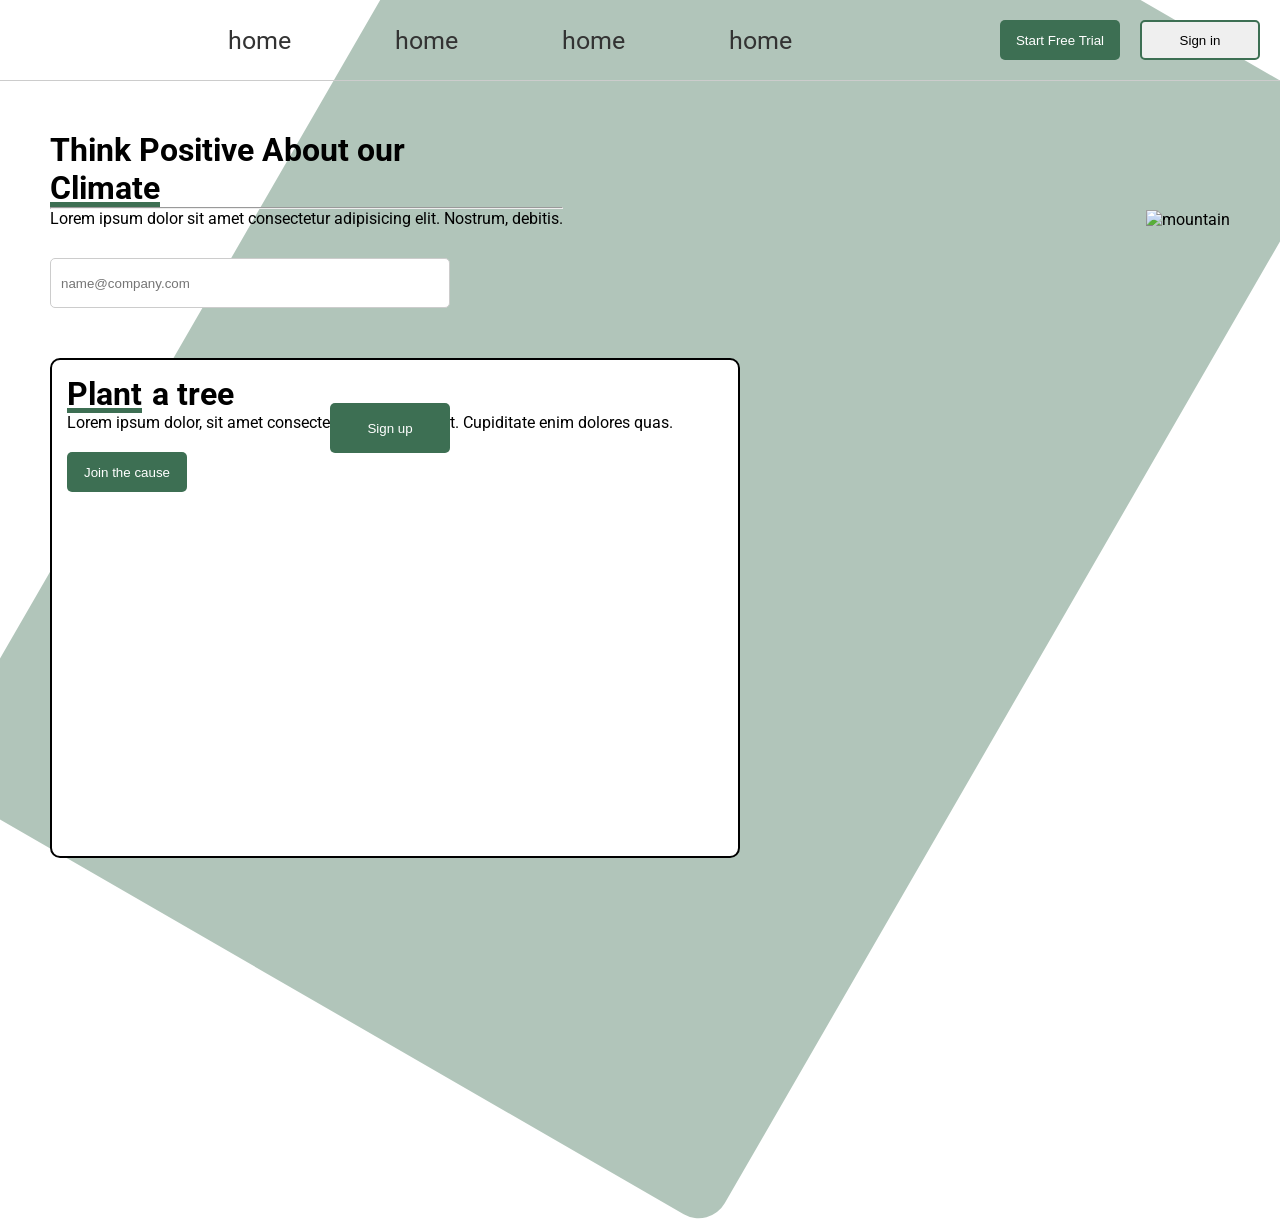
==== index.html @ 631e4ffd "publish" ====
<!DOCTYPE html>
<html lang="en">

<head>
    <meta charset="UTF-8">
    <meta name="viewport" content="width=device-width, initial-scale=1.0">
    <link rel="stylesheet" href="./style.css">
    <title>Document</title>
</head>

<body>
    <div class="container">
        <div class="con-2"></div>
        <div class="navbar">
            <div class="image"><img src="https://pngimg.com/d/tree_PNG92779.png" alt=""></div>
            <div class="links">
                <a href="">home</a>
                <a href="">home</a>
                <a href="">home</a>
                <a href="">home</a>
            </div>
            <div class="buttons">
                <div class="b-1">
                    <button>Start Free Trial</button>
                </div>
                <div class="b-2">
                    <button>Sign in</button>
                </div>
            </div>
        </div>

        <main>
            <div class="main">
                <div class="m-1">
                    <h1>Think Positive About our <h1 class="cli">Climate</h1>
                    </h1>
                </div>
                <hr>
                <p>Lorem ipsum dolor sit amet consectetur adipisicing elit. Nostrum, debitis.</p>
                <div class="name-company">
                    <input type="text" placeholder="name@company.com">
                    <button class="sign">Sign up</button>
                </div>
            </div>
            <div class="m-2">
                <img src="https://upload.wikimedia.org/wikipedia/commons/thumb/e/e7/Everest_North_Face_toward_Base_Camp_Tibet_Luca_Galuzzi_2006.jpg/500px-Everest_North_Face_toward_Base_Camp_Tibet_Luca_Galuzzi_2006.jpg"
                    alt="mountain">
            </div>
        </main>
        <main2>
            <div class="main-2">
                <div class="h1-c">
                <h1 class="plant">Plant</h1>
                <h1>a tree</h1>
                </div>
                <p>Lorem ipsum dolor, sit amet consectetur adipisicing elit. Cupiditate enim dolores quas.</p>
                <button>Join the cause</button>
                <div class="img-2"></div>
            </div>
        </main2>
    </div>
    <script src="./app.js"></script>
</body>

</html>
---- style.css ----
@import url('https://fonts.googleapis.com/css2?family=Roboto:ital,wght@0,100..900;1,100..900&display=swap');
*{
    box-sizing: border-box;
    margin: 0;
    padding: 0;
}
body{
    font-family: 'Roboto', sans-serif;
}
.navbar{
    display: flex;
    justify-content: space-between;
    align-items: center;
    padding: 20px;
    border-bottom: 1px solid #ccc;
    img{
        width: 50px;
    }
    a{
        text-decoration: none;
        color: #333;
        margin: 0 50px;
        font-size: 25px;
    }
    .buttons{
        display: flex;
        gap: 20px;
    }
    .b-1 button{
        width: 120px;
        height: 40px;
        background-color: #3D6F53;
        color: #ffffff;
        border: none;
        border-radius: 5px;
        cursor: pointer;
    }
    .b-2 button{
        width: 120px;
        height: 40px;
        color: #000000;
        border: none;
        border-radius: 5px;
        cursor: pointer;
        border: 2px solid #3D6F53;
    }
}
main{
    display: flex;
    justify-content: space-between;
    align-items: center;
    padding: 50px;
    .m-1{
        flex-direction: column;
        gap: 20px;
    }
    img{
        width: 700px;
    }
}
.name-company{
    margin-top: 30px;
}
input{
    width: 400px;
    height: 50px;
    padding: 10px;
    border: 1px solid #ccc;
    border-radius: 5px;
    position: relative;
}
.sign{
    width: 120px;
    height: 50px;
    background-color: #3D6F53;
    color: #ffffff;
    border: none;
    border-radius: 5px;
    cursor: pointer;
    position: absolute;
    left: 330px;
    top: 403px;
}
.con-2{
    width: 100%;
    height: 100vh;
    background-color: #3D6F53;
    position: absolute;
    filter: opacity(0.4);
    z-index: -1;
    transform: rotate(120deg);
    border-radius: 30px;
}
.main-2{
    width: 690px;
    height: 500px;
    border: #000000 solid 2px;
    border-radius: 10px;
    background-color: white;
    margin-left: 50px;
    padding: 15px;
    .img-2{
        width: 660px;
        height: 300px;
        margin-top: 10px;
        background-image: url('https://encrypted-tbn0.gstatic.com/images?q=tbn:ANd9GcSg_S6kpw65JFDvkDGASlYN0Ro145wyhunEUQ&s');
        background-size: cover;
    }
    button{
        width: 120px;
        height: 40px;
        background-color: #3D6F53;
        color: #ffffff;
        border: none;
        border-radius: 5px;
        cursor: pointer;
        margin-top: 20px;
    }
}
.h1-c{
    display: flex;
    gap: 10px;
    .plant{
        text-decoration: underline #3D6F53 5px;
    }
}
.cli{
    text-decoration: underline #3D6F53 5px;
}
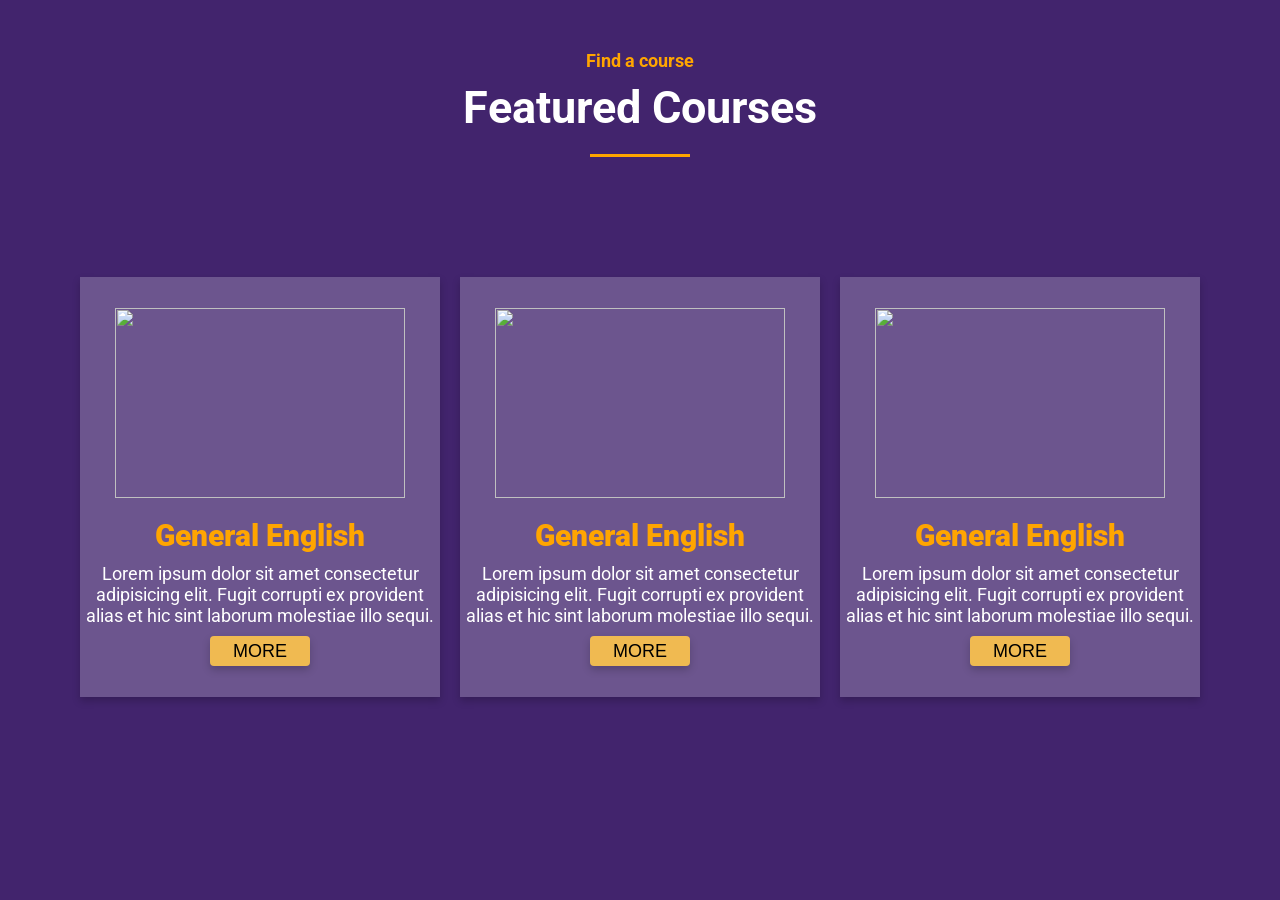
==== commit 15a38faf: "commit just commmit" ====
--- a/index.html
+++ b/index.html
@@ -2,64 +2,54 @@
 <html lang="en">
 
 <head>
-    <meta charset="UTF-8">
-    <meta name="viewport" content="width=device-width, initial-scale=1.0">
-    <link rel="stylesheet" href="./style.css">
-    <title>Document</title>
+  <meta charset="UTF-8" />
+  <meta name="viewport" content="width=device-width, initial-scale=1.0" />
+  <link rel="stylesheet" href="./style.css" />
+  <title>Travel Destination</title>
 </head>
 
 <body>
-    <div class="container">
-        <div class="con-2"></div>
-        <div class="navbar">
-            <div class="image"><img src="https://pngimg.com/d/tree_PNG92779.png" alt=""></div>
-            <div class="links">
-                <a href="">home</a>
-                <a href="">home</a>
-                <a href="">home</a>
-                <a href="">home</a>
-            </div>
-            <div class="buttons">
-                <div class="b-1">
-                    <button>Start Free Trial</button>
-                </div>
-                <div class="b-2">
-                    <button>Sign in</button>
-                </div>
-            </div>
-        </div>
+  <div class="container">
+    <p class="course">Find a course</p>
+    <h1 class="feature">Featured Courses</h1>
+    <hr>
+    <div class="cards">
+      <div class="card-1">
+        <img
+          src="https://encrypted-tbn2.gstatic.com/images?q=tbn:ANd9GcSwF0WdGCqEavUV9kc5QDxJSYuYxbTTiNE6s2MejQyag0TqH0gz"
+          alt="">
+        <h1>General English</h1>
+        <p>Lorem ipsum dolor sit amet consectetur adipisicing elit. Fugit corrupti ex provident alias et hic sint
+          laborum molestiae illo sequi.</p>
+        <button>MORE</button>
+      </div>
+      <div class="card-1">
+        <img
+          src="https://encrypted-tbn2.gstatic.com/images?q=tbn:ANd9GcSwF0WdGCqEavUV9kc5QDxJSYuYxbTTiNE6s2MejQyag0TqH0gz"
+          alt="">
+        <h1>General English</h1>
+        <p>Lorem ipsum dolor sit amet consectetur adipisicing elit. Fugit corrupti ex provident alias et hic sint
+          laborum molestiae illo sequi.</p>
+        <button>MORE</button>
+      </div>
+      <div class="card-1">
+        <img
+          src="https://encrypted-tbn2.gstatic.com/images?q=tbn:ANd9GcSwF0WdGCqEavUV9kc5QDxJSYuYxbTTiNE6s2MejQyag0TqH0gz"
+          alt="">
+        <h1>General English</h1>
+        <p>Lorem ipsum dolor sit amet consectetur adipisicing elit. Fugit corrupti ex provident alias et hic sint
+          laborum molestiae illo sequi.</p>
+        <button>MORE</button>
+      </div>
+    </div>
 
-        <main>
-            <div class="main">
-                <div class="m-1">
-                    <h1>Think Positive About our <h1 class="cli">Climate</h1>
-                    </h1>
-                </div>
-                <hr>
-                <p>Lorem ipsum dolor sit amet consectetur adipisicing elit. Nostrum, debitis.</p>
-                <div class="name-company">
-                    <input type="text" placeholder="name@company.com">
-                    <button class="sign">Sign up</button>
-                </div>
-            </div>
-            <div class="m-2">
-                <img src="https://upload.wikimedia.org/wikipedia/commons/thumb/e/e7/Everest_North_Face_toward_Base_Camp_Tibet_Luca_Galuzzi_2006.jpg/500px-Everest_North_Face_toward_Base_Camp_Tibet_Luca_Galuzzi_2006.jpg"
-                    alt="mountain">
-            </div>
-        </main>
-        <main2>
-            <div class="main-2">
-                <div class="h1-c">
-                <h1 class="plant">Plant</h1>
-                <h1>a tree</h1>
-                </div>
-                <p>Lorem ipsum dolor, sit amet consectetur adipisicing elit. Cupiditate enim dolores quas.</p>
-                <button>Join the cause</button>
-                <div class="img-2"></div>
-            </div>
-        </main2>
-    </div>
-    <script src="./app.js"></script>
+
+
+
+  </div>
+
+
+  <script src="./app.js"></script>
 </body>
 
 </html>
--- a/style.css
+++ b/style.css
@@ -6,124 +6,87 @@
 }
 body{
     font-family: 'Roboto', sans-serif;
+    background-color: #42246D;
 }
-.navbar{
+button{
+    width: 100px;
+    height: 30px;
+    background-color: #F0BA51;
+    color: #000;
+    padding: 3px;
+    text-align: center;
+    border-radius: 4px;
+    text-decoration: none;
+    font-size: 18px;
+    border: none;
+    cursor: pointer;
+    transition: all 0.3s ease-out;
+    box-shadow: 0 4px 8px rgba(0, 0, 0, 0.2);
+}
+button:hover{
+    background-color: #F0BA51;
+    color: #000;
+    box-shadow: 0 4px 8px rgba(0, 0, 0, 0.2);
+    transform: scale(1.05);
+}
+.cards{
     display: flex;
-    justify-content: space-between;
+    gap: 20px;
+    padding: 20px;
+    justify-content: center;
+    margin-top: 100px;
+}
+.card-1{
+    width: 360px;
+    height: 420px;
+    background-color: #ffffff39;
+    box-shadow: 0 4px 8px rgba(0, 0, 0, 0.2);
+    display: flex;
+    flex-direction: column;
     align-items: center;
-    padding: 20px;
-    border-bottom: 1px solid #ccc;
-    img{
-        width: 50px;
+    justify-content: center;
+    cursor: pointer;
+    transition: all 0.3s ease-out;
+    text-align: center;
+    gap: 10px;
+    h1{
+        color: orange;
+        font-size: 30px;
+        font-weight: 1000;
     }
-    a{
-        text-decoration: none;
-        color: #333;
-        margin: 0 50px;
-        font-size: 25px;
-    }
-    .buttons{
-        display: flex;
-        gap: 20px;
-    }
-    .b-1 button{
-        width: 120px;
-        height: 40px;
-        background-color: #3D6F53;
-        color: #ffffff;
-        border: none;
-        border-radius: 5px;
-        cursor: pointer;
-    }
-    .b-2 button{
-        width: 120px;
-        height: 40px;
-        color: #000000;
-        border: none;
-        border-radius: 5px;
-        cursor: pointer;
-        border: 2px solid #3D6F53;
+    p{
+        color: #fff;
+        font-size: 18px;
     }
 }
-main{
-    display: flex;
-    justify-content: space-between;
-    align-items: center;
-    padding: 50px;
-    .m-1{
-        flex-direction: column;
-        gap: 20px;
-    }
-    img{
-        width: 700px;
-    }
+.card-1:hover{
+    /* transform: scale(1.05); */
+    box-shadow: 0 6px 12px rgba(0, 0, 0, 0.3);
 }
-.name-company{
-    margin-top: 30px;
+.card-1 img{
+    width: 290px;
+    height: 190px;
+    /* border-radius: 50%; */
+    margin-bottom: 10px;
+
 }
-input{
-    width: 400px;
-    height: 50px;
-    padding: 10px;
-    border: 1px solid #ccc;
-    border-radius: 5px;
-    position: relative;
+.course{
+    color: orange;
+    font-size: 18px;
+    font-weight: bold;
+    text-align: center;
+    margin-top: 50px;
 }
-.sign{
-    width: 120px;
-    height: 50px;
-    background-color: #3D6F53;
-    color: #ffffff;
+.feature{
+    color: #fff;
+    font-size: 45px;
+    text-align: center;
+    margin-top: 10px;
+}
+hr{
+    width: 100px;
+    height: 3px;
+    background-color: orange;
     border: none;
-    border-radius: 5px;
-    cursor: pointer;
-    position: absolute;
-    left: 330px;
-    top: 403px;
-}
-.con-2{
-    width: 100%;
-    height: 100vh;
-    background-color: #3D6F53;
-    position: absolute;
-    filter: opacity(0.4);
-    z-index: -1;
-    transform: rotate(120deg);
-    border-radius: 30px;
-}
-.main-2{
-    width: 690px;
-    height: 500px;
-    border: #000000 solid 2px;
-    border-radius: 10px;
-    background-color: white;
-    margin-left: 50px;
-    padding: 15px;
-    .img-2{
-        width: 660px;
-        height: 300px;
-        margin-top: 10px;
-        background-image: url('https://encrypted-tbn0.gstatic.com/images?q=tbn:ANd9GcSg_S6kpw65JFDvkDGASlYN0Ro145wyhunEUQ&s');
-        background-size: cover;
-    }
-    button{
-        width: 120px;
-        height: 40px;
-        background-color: #3D6F53;
-        color: #ffffff;
-        border: none;
-        border-radius: 5px;
-        cursor: pointer;
-        margin-top: 20px;
-    }
-}
-.h1-c{
-    display: flex;
-    gap: 10px;
-    .plant{
-        text-decoration: underline #3D6F53 5px;
-    }
-}
-.cli{
-    text-decoration: underline #3D6F53 5px;
+    margin: 20px auto;
 }
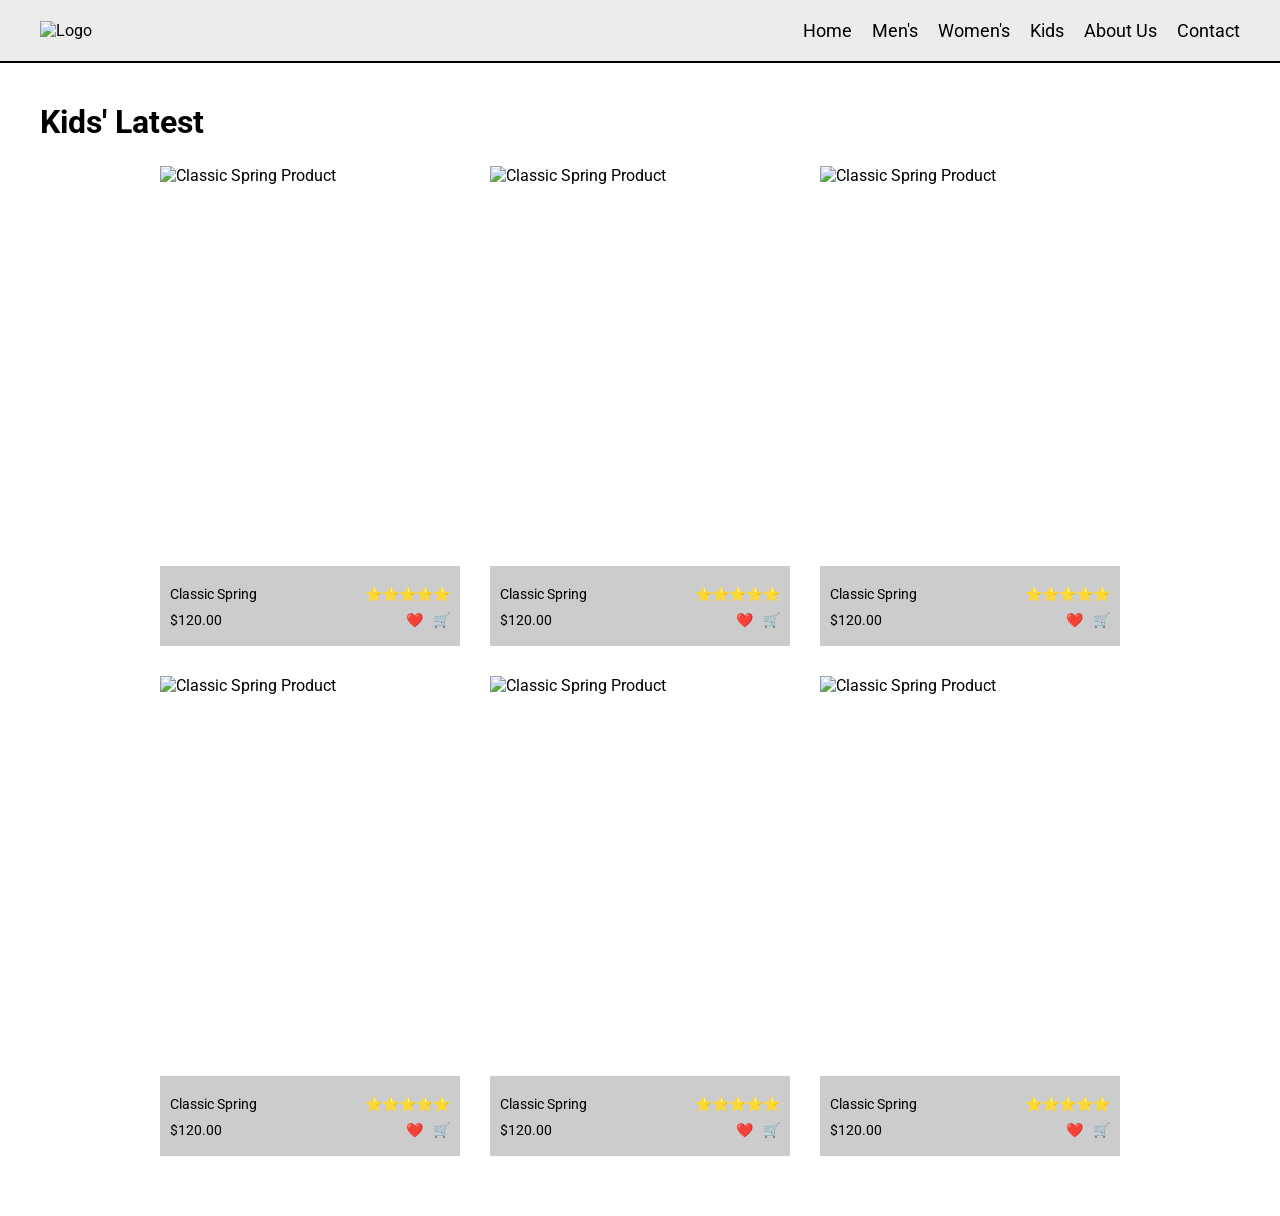
==== commit 77ee8bff: "yes pls" ====
--- a/index.html
+++ b/index.html
@@ -1,55 +1,285 @@
 <!DOCTYPE html>
 <html lang="en">
-
 <head>
   <meta charset="UTF-8" />
   <meta name="viewport" content="width=device-width, initial-scale=1.0" />
-  <link rel="stylesheet" href="./style.css" />
-  <title>Travel Destination</title>
+  <title>ne baxirsan?</title>
+
+  <style>
+    @import url('https://fonts.googleapis.com/css2?family=Roboto:ital,wght@0,100..900;1,100..900&display=swap');
+
+    * {
+      box-sizing: border-box;
+      margin: 0;
+      padding: 0;
+    }
+
+    body {
+      font-family: 'Roboto', sans-serif;
+      background-color: #fff;
+    }
+
+    .navbar {
+      display: flex;
+      justify-content: space-between;
+      align-items: center;
+      padding: 20px 40px;
+      background-color: #ececec;
+      border-bottom: 2px solid #000000;
+    }
+
+    .navbar img {
+      width: 100px;
+      cursor: pointer;
+    }
+
+    .navbar .links {
+      display: flex;
+      gap: 20px;
+      font-size: 18px;
+      flex-wrap: wrap;
+    }
+
+    .navbar .links a {
+      color: rgb(0, 0, 0);
+      text-decoration: none;
+      transition: 0.3s;
+      cursor: pointer;
+    }
+
+    .navbar .links a:hover {
+      text-decoration: underline;
+    }
+
+    .main {
+      padding: 40px;
+    }
+
+    .main h1 {
+      margin-bottom: 25px;
+    }
+
+    .divs {
+      max-width: 1100px;
+      display: flex;
+      gap: 30px;
+      margin: 20px auto;
+      flex-wrap: wrap;
+      justify-content: center;
+    }
+
+    .div-1 {
+      width: 300px;
+      border-radius: 8px;
+    }
+
+    .div-1 img {
+      width: 100%;
+      height: 400px;
+      object-fit: cover;
+      display: block;
+    }
+
+    .com {
+      padding-top: 10px;
+    }
+
+    .div-1 .star {
+      display: flex;
+      justify-content: space-between;
+      align-items: center;
+      margin-top: 10px;
+    }
+
+    .div-1 .star p {
+      font-size: 14px;
+    }
+
+    .div-1 .price {
+      display: flex;
+      justify-content: space-between;
+      align-items: center;
+      margin-top: 10px;
+    }
+
+    .div-1 .price p {
+      font-size: 14px;
+    }
+
+    .div-1 .price .p-icons {
+      display: flex;
+      gap: 10px;
+    }
+
+    .div-1 .price .p-icons p {
+      font-size: 14px;
+      cursor: pointer;
+    }
+
+    .com{
+      width: 100%;
+      height: 80px;
+      background-color: #ccc;
+      padding: 10px;
+    }
+  </style>
 </head>
 
 <body>
   <div class="container">
-    <p class="course">Find a course</p>
-    <h1 class="feature">Featured Courses</h1>
-    <hr>
-    <div class="cards">
-      <div class="card-1">
-        <img
-          src="https://encrypted-tbn2.gstatic.com/images?q=tbn:ANd9GcSwF0WdGCqEavUV9kc5QDxJSYuYxbTTiNE6s2MejQyag0TqH0gz"
-          alt="">
-        <h1>General English</h1>
-        <p>Lorem ipsum dolor sit amet consectetur adipisicing elit. Fugit corrupti ex provident alias et hic sint
-          laborum molestiae illo sequi.</p>
-        <button>MORE</button>
-      </div>
-      <div class="card-1">
-        <img
-          src="https://encrypted-tbn2.gstatic.com/images?q=tbn:ANd9GcSwF0WdGCqEavUV9kc5QDxJSYuYxbTTiNE6s2MejQyag0TqH0gz"
-          alt="">
-        <h1>General English</h1>
-        <p>Lorem ipsum dolor sit amet consectetur adipisicing elit. Fugit corrupti ex provident alias et hic sint
-          laborum molestiae illo sequi.</p>
-        <button>MORE</button>
-      </div>
-      <div class="card-1">
-        <img
-          src="https://encrypted-tbn2.gstatic.com/images?q=tbn:ANd9GcSwF0WdGCqEavUV9kc5QDxJSYuYxbTTiNE6s2MejQyag0TqH0gz"
-          alt="">
-        <h1>General English</h1>
-        <p>Lorem ipsum dolor sit amet consectetur adipisicing elit. Fugit corrupti ex provident alias et hic sint
-          laborum molestiae illo sequi.</p>
-        <button>MORE</button>
+    <div class="navbar">
+      <img
+        src="https://awsmp-logos.s3.amazonaws.com/bcc024a4-e26f-4212-883a-1f1d30d65565/7a5ee1950a5d255dfa659d3252376312.png"
+        alt="Logo"
+      />
+
+      <div class="links">
+        <a href="#">Home</a>
+        <a href="#">Men's</a>
+        <a href="#">Women's</a>
+        <a href="#">Kids</a>
+        <a href="#">About Us</a>
+        <a href="#">Contact</a>
       </div>
     </div>
 
-
-
-
+    <div class="main">
+      <h1>Kids' Latest</h1>
+
+      <div class="divs">
+        <div class="div-1">
+          <img
+            src="https://encrypted-tbn2.gstatic.com/images?q=tbn:ANd9GcQllcW6ZHVsrm9y1sX7l4w6jQFJ6XVEJLTxsX3PG-7ntSagE3fB"
+            alt="Classic Spring Product"
+          />
+          <div class="com">
+            <div class="star">
+              <p>Classic Spring</p>
+              <p>⭐⭐⭐⭐⭐</p>
+            </div>
+            <div class="price">
+              <p>$120.00</p>
+              <div class="p-icons">
+                <p>❤️</p>
+                <p>🛒</p>
+              </div>
+            </div>
+          </div>
+        </div>
+
+        <div class="div-1">
+          <img
+            src="https://images.unsplash.com/photo-1596870230751-ebdfce98ec42?fm=jpg&q=60&w=3000&auto=format&fit=crop&ixlib=rb-4.1.0&ixid=M3wxMjA3fDB8MHxzZWFyY2h8Mnx8a2lkcyUyMGZhc2hpb258ZW58MHx8MHx8fDA="
+            alt="Classic Spring Product"
+          />
+          <div class="com">
+            <div class="star">
+              <p>Classic Spring</p>
+              <p>⭐⭐⭐⭐⭐</p>
+            </div>
+            <div class="price">
+              <p>$120.00</p>
+              <div class="p-icons">
+                <p>❤️</p>
+                <p>🛒</p>
+              </div>
+            </div>
+          </div>
+        </div>
+
+        <div class="div-1">
+          <img
+            src="https://encrypted-tbn0.gstatic.com/images?q=tbn:ANd9GcQbeeIFarOQjbonOpgKHF2q6d8P7nsgV0eOweGR6mIq3Kizpfb0"
+            alt="Classic Spring Product"
+          />
+          <div class="com">
+            <div class="star">
+              <p>Classic Spring</p>
+              <p>⭐⭐⭐⭐⭐</p>
+            </div>
+            <div class="price">
+              <p>$120.00</p>
+              <div class="p-icons">
+                <p>❤️</p>
+                <p>🛒</p>
+              </div>
+            </div>
+          </div>
+        </div>
+
+        <div class="div-1">
+          <img
+            src="https://encrypted-tbn0.gstatic.com/images?q=tbn:ANd9GcQjr37snKlf-Ori1vLuUbVgmONjbMTiLjINGiG7iYxjhWHSXX2d"
+            alt="Classic Spring Product"
+          />
+          <div class="com">
+            <div class="star">
+              <p>Classic Spring</p>
+              <p>⭐⭐⭐⭐⭐</p>
+            </div>
+            <div class="price">
+              <p>$120.00</p>
+              <div class="p-icons">
+                <p>❤️</p>
+                <p>🛒</p>
+              </div>
+            </div>
+          </div>
+        </div>
+
+        <div class="div-1">
+          <img
+            src="https://encrypted-tbn1.gstatic.com/images?q=tbn:ANd9GcQBdYPeyKC64v35u_yICgT6ZA-9dG1V4lLr19ciGBMfsVlHeDcy"
+            alt="Classic Spring Product"
+          />
+          <div class="com">
+            <div class="star">
+              <p>Classic Spring</p>
+              <p>⭐⭐⭐⭐⭐</p>
+            </div>
+            <div class="price">
+              <p>$120.00</p>
+              <div class="p-icons">
+                <p>❤️</p>
+                <p>🛒</p>
+              </div>
+            </div>
+          </div>
+        </div>
+
+        <div class="div-1">
+          <img
+            src="https://encrypted-tbn3.gstatic.com/images?q=tbn:ANd9GcRoyDQw9dgKLJn1zHtQAVj2i8uFNya-hde1iVpap5AoiF0qo9Ww"
+            alt="Classic Spring Product"
+          />
+          <div class="com">
+            <div class="star">
+              <p>Classic Spring</p>
+              <p>⭐⭐⭐⭐⭐</p>
+            </div>
+            <div class="price">
+              <p>$120.00</p>
+              <div class="p-icons">
+                <p>❤️</p>
+                <p>🛒</p>
+              </div>
+            </div>
+          </div>
+        </div>
+      </div>
+    </div>
   </div>
 
-
-  <script src="./app.js"></script>
+  <script>
+    let age = prompt("Yaşınızı Qeyd Edin:");
+    if (age < 18) {
+      alert("İcazə Verilmədi.");
+    } else if (age >= 18) {
+      alert("İcazə Verildi.");
+    }else {
+      alert("Zəhmət olmasa düzgün yaş daxil edin.");
+    }
+
+  </script>
 </body>
-
 </html>
